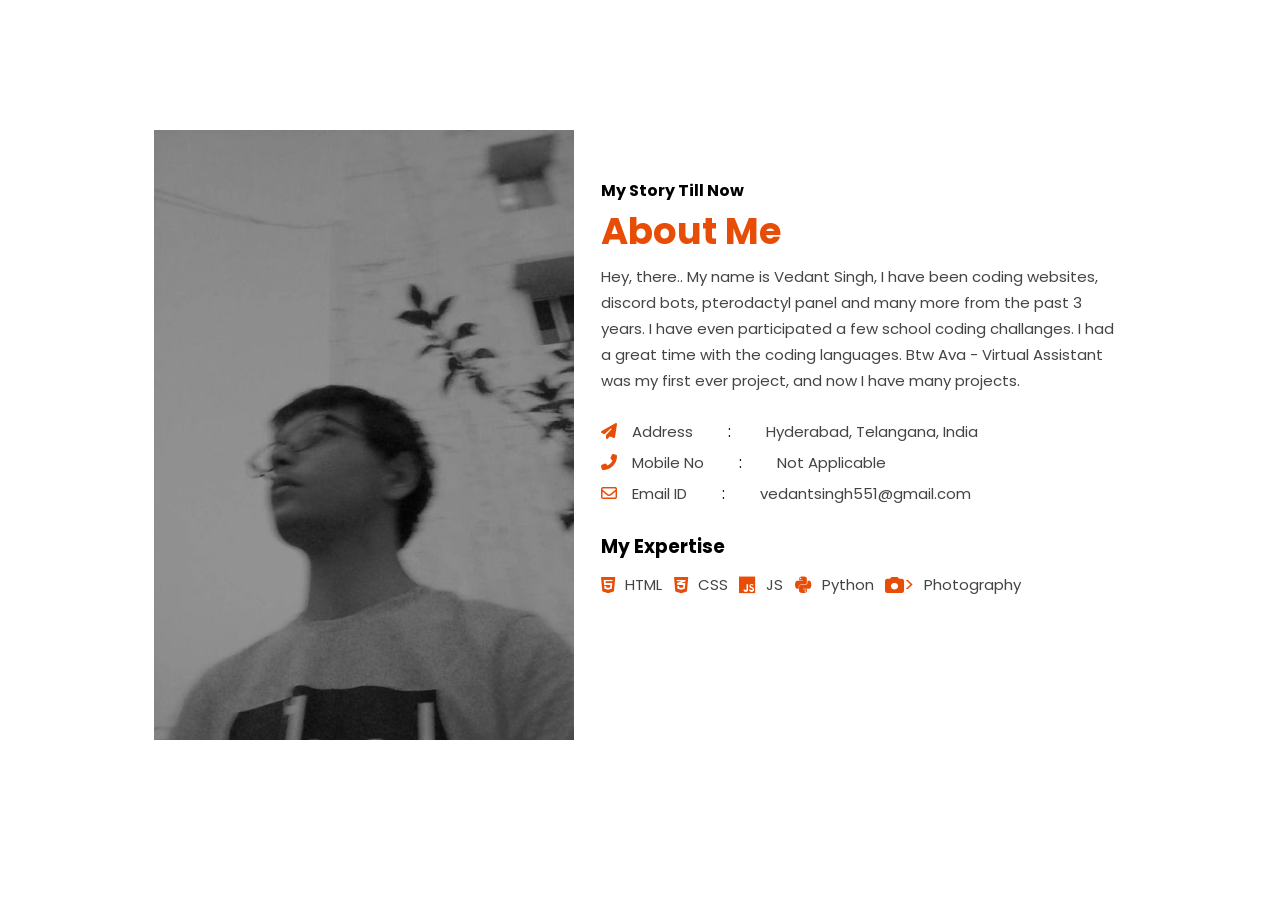
==== about-us.html @ 1559f5a2 "Initial commit" ====
<!DOCTYPE html>
<html lang="en">

    <head>
        <meta charset="UTF-8">
        <meta http-equiv="X-UA-Compatible" content="IE=edge">
        <meta name="viewport" content="width=device-width, initial-scale=1.0">
        <title>About Me</title>
        <link rel="stylesheet" href="https://cdnjs.cloudflare.com/ajax/libs/font-awesome/6.3.0/css/all.min.css" />
        <style>
            @import url('https://fonts.googleapis.com/css2?family=Poppins:wght@400;500;600&display=swap');
            *{
                padding: 0;
                margin: 0;
                box-sizing: border-box;
                font-family: poppins;
            }
            #about-section {
                width: 100%;
                height: auto;
                display: flex;
                justify-content: space-between;
                align-items: center;
                padding: 80px 12%;
            }
            .about-left img{
                width: 420px;
                height: auto;
                transform: translateY(50px);
            }
            .about-right {
                width: 54%;
            }

            .about-right ul li {
                display: flex;
                align-items: center;
            }

            .about-right h1 {
                color: #e74d06;
                font-size: 37px;
                margin-bottom: 5px;
            }

            .about-right p {
                color: #444;
                line-height: 26px;
                font-size: 15px;
            }

            .about-right .address {
                margin: 25px 0;
            }

            .about-right .address ul li {
                margin-bottom: 5px;
            }

            .address .address-logo {
                margin-right: 15px;
                color: #e74d06;
            }

            .address .saprater {
                margin: 0 35px;
            }

            .about-right .expertise ul {
                width: 80%;
                display: flex;
                align-items: center;
                justify-content: space-between;
            }

            .expertise h3 {
                margin-bottom: 10px;
            }

            .expertise .expertise-logo {
                font-size: 19px;
                margin-right: 10px;
                color: #e74d06;
            }
        </style>
    </head>

    <body>
        <section id="about-section">
            <!-- about left  -->
            <div class="about-left">
                <img src="./about-us.png" alt="About Img"/>
            </div>

            <!-- about right  -->
            <div class="about-right">
                <h4>My Story Till Now</h4>
                <h1>About Me</h1>
                <p>Hey, there.. My name is Vedant Singh, I have been coding websites, discord bots, pterodactyl panel and many more from the past 3 years.
                    I have even participated a few school coding challanges. I had a great time with the coding languages. Btw Ava - Virtual Assistant was 
                    my first ever project, and now I have many projects.
                </p>
                <div class="address">
                    <ul>
                        <li>
                            <span class="address-logo">
                                <i class="fas fa-paper-plane"></i>
                            </span>
                            <p>Address</p>
                            <span class="saprater">:</span>
                            <p>Hyderabad, Telangana, India</p>
                        </li>
                        <li>
                            <span class="address-logo">
                                <i class="fas fa-phone-alt"></i>
                            </span>
                            <p>Mobile No</p>
                            <span class="saprater">:</span>
                            <p>Not Applicable</p>
                        </li>
                        <li>
                            <span class="address-logo">
                                <i class="far fa-envelope"></i>
                            </span>
                            <p>Email ID</p>
                            <span class="saprater">:</span>
                            <p>vedantsingh551@gmail.com</p>
                        </li>
                    </ul>
                </div>
                <div class="expertise">
                    <h3>My Expertise</h3>
                    <ul>
                        <li>
                            <span class="expertise-logo">
                                <i class="fab fa-html5"></i>
                            </span>
                            <p>HTML</p>
                        </li>
                        <li>
                            <span class="expertise-logo">
                                <i class="fab fa-css3-alt"></i>
                            </span>
                            <p>CSS</p>
                        </li>
                        <li>
                            <span class="expertise-logo">
                                <i class="fa-brands fa-js"></i>
                            </span>
                            <p>JS</p>
                        </li>
                        <li>
                            <span class="expertise-logo">
                                <i class="fa-brands fa-python"></i>
                            </span>
                            <p>Python</p>
                        </li>
                        <li>
                            <span class="expertise-logo">
                                <i class="fa fa-camera"></i>>
                            </span>
                            <p>Photography</p>
                        </li>
                    </ul>
                </div>
            </div>
        </section>
    </body>

</html>
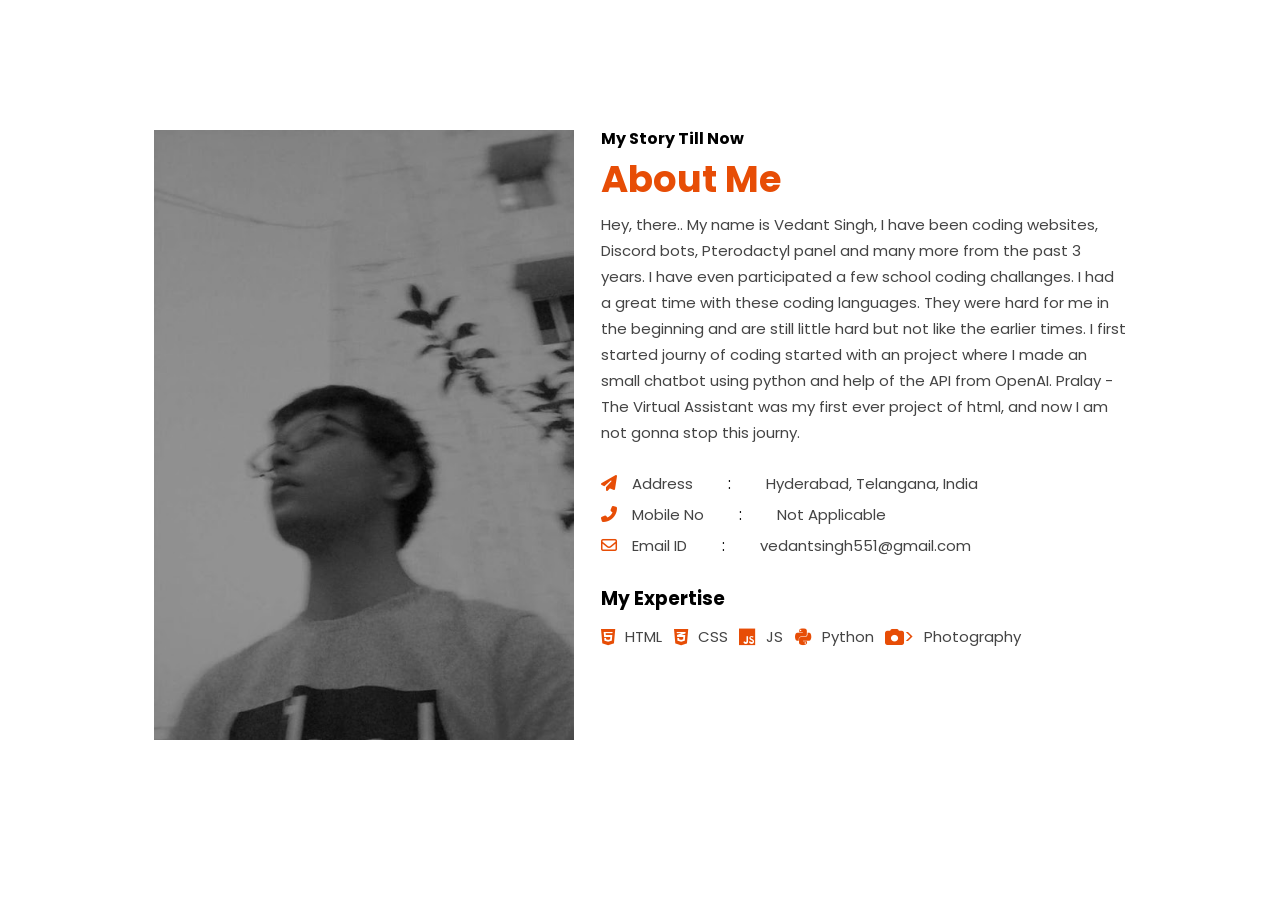
==== commit 3fa270ca: "Change" ====
--- a/about-us.html
+++ b/about-us.html
@@ -96,9 +96,10 @@
             <div class="about-right">
                 <h4>My Story Till Now</h4>
                 <h1>About Me</h1>
-                <p>Hey, there.. My name is Vedant Singh, I have been coding websites, discord bots, pterodactyl panel and many more from the past 3 years.
-                    I have even participated a few school coding challanges. I had a great time with the coding languages. Btw Ava - Virtual Assistant was 
-                    my first ever project, and now I have many projects.
+                <p>Hey, there.. My name is Vedant Singh, I have been coding websites, Discord bots, Pterodactyl panel and many more from the past 3 years.
+                    I have even participated a few school coding challanges. I had a great time with these coding languages. They were hard for me in the beginning and are still little hard but not like the earlier times.
+                    I first started journy of coding started with an project where I made an small chatbot using python and help of the API from OpenAI. Pralay - The Virtual Assistant was 
+                    my first ever project of html, and now I am not gonna stop this journy.
                 </p>
                 <div class="address">
                     <ul>
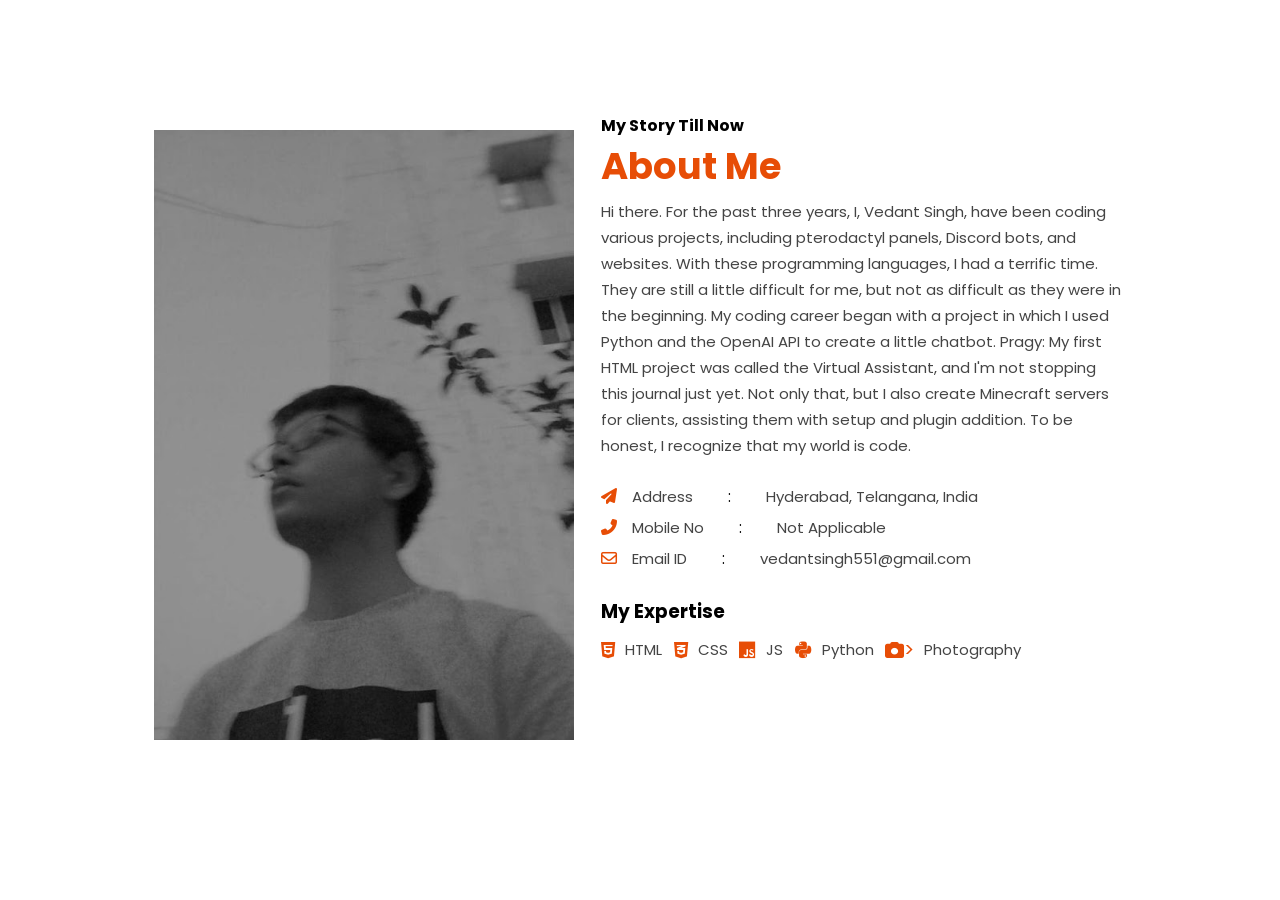
==== commit dd169e3c: "1" ====
--- a/about-us.html
+++ b/about-us.html
@@ -96,10 +96,7 @@
             <div class="about-right">
                 <h4>My Story Till Now</h4>
                 <h1>About Me</h1>
-                <p>Hey, there.. My name is Vedant Singh, I have been coding websites, Discord bots, Pterodactyl panel and many more from the past 3 years.
-                    I have even participated a few school coding challanges. I had a great time with these coding languages. They were hard for me in the beginning and are still little hard but not like the earlier times.
-                    I first started journy of coding started with an project where I made an small chatbot using python and help of the API from OpenAI. Pralay - The Virtual Assistant was 
-                    my first ever project of html, and now I am not gonna stop this journy.
+                <p>Hi there. For the past three years, I, Vedant Singh, have been coding various projects, including pterodactyl panels, Discord bots, and websites. With these programming languages, I had a terrific time. They are still a little difficult for me, but not as difficult as they were in the beginning. My coding career began with a project in which I used Python and the OpenAI API to create a little chatbot. Pragy: My first HTML project was called the Virtual Assistant, and I'm not stopping this journal just yet. Not only that, but I also create Minecraft servers for clients, assisting them with setup and plugin addition. To be honest, I recognize that my world is code.
                 </p>
                 <div class="address">
                     <ul>
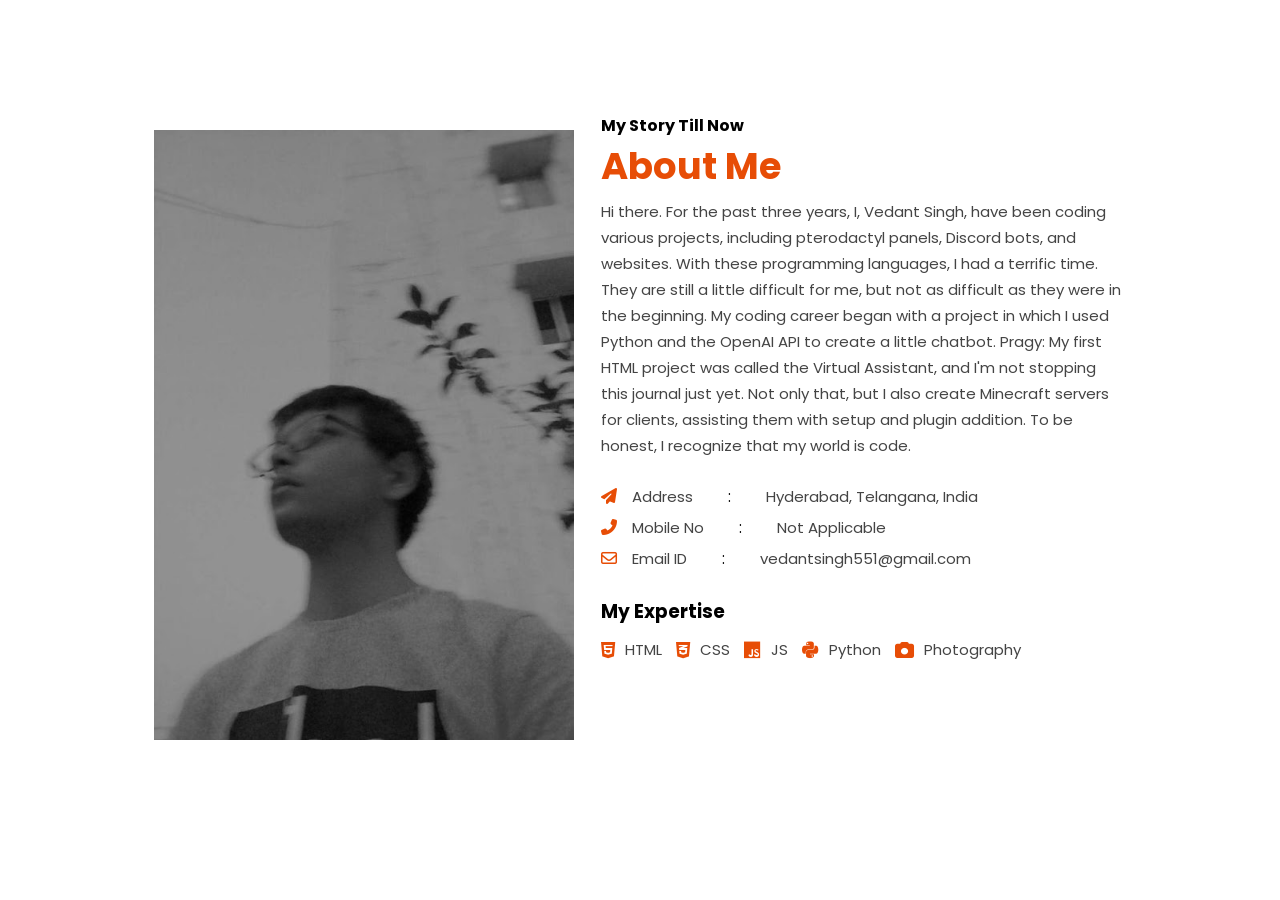
==== commit cc37d093: "Update about-us.html" ====
--- a/about-us.html
+++ b/about-us.html
@@ -155,7 +155,7 @@
                         </li>
                         <li>
                             <span class="expertise-logo">
-                                <i class="fa fa-camera"></i>>
+                                <i class="fa-solid fa-camera"></i>
                             </span>
                             <p>Photography</p>
                         </li>
